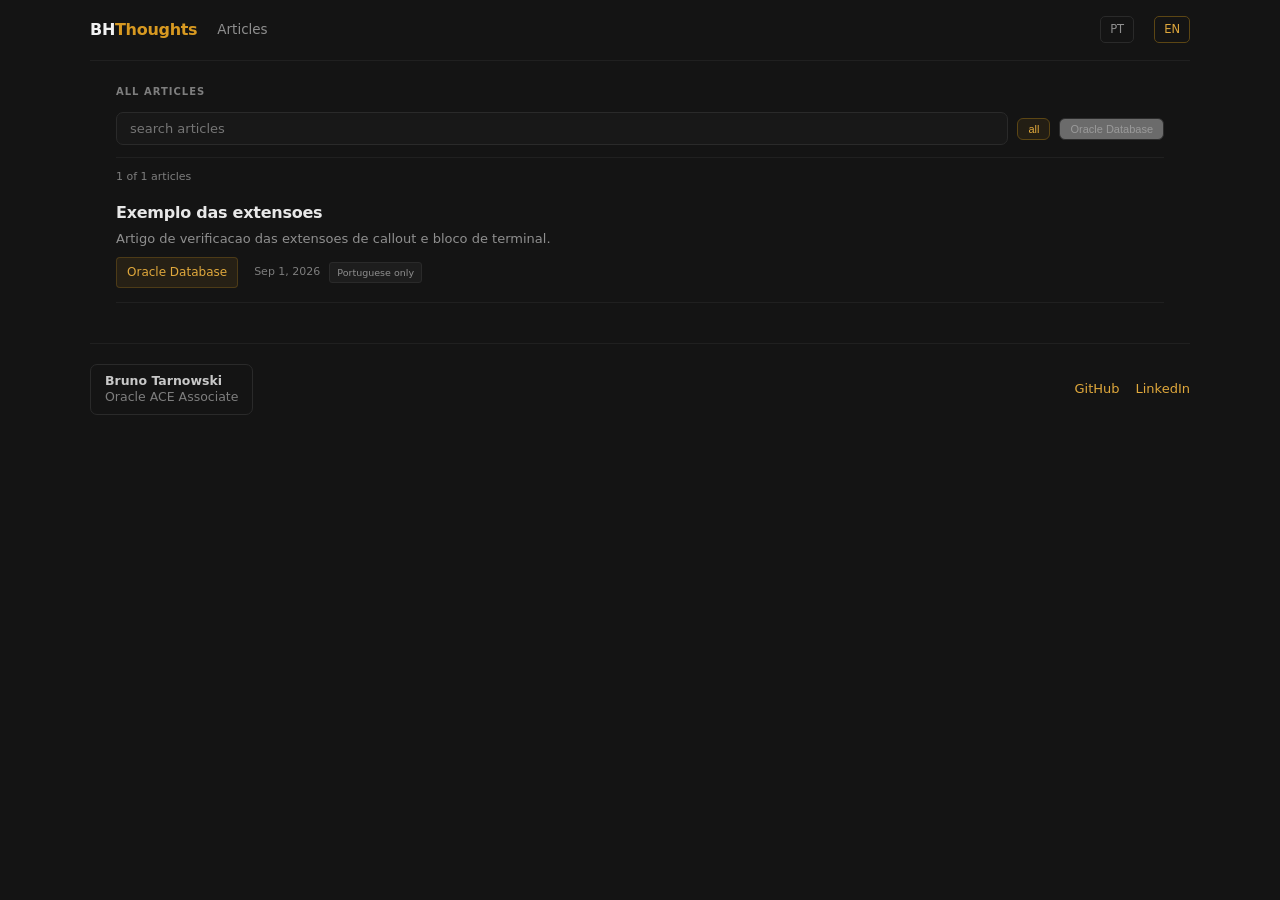
==== index.html @ 42ced1cb "Deploy de c721279" ====
<!DOCTYPE html><html lang="en"> <head><meta charset="utf-8"><meta name="viewport" content="width=device-width, initial-scale=1"><title>BHThoughts — Oracle DBA notes</title><meta name="description" content="Notes from an Oracle DBA on performance, backup, recovery, and whatever breaks at three in the morning."><link rel="canonical" href="https://bhthoughts.github.io/"><link rel="alternate" hreflang="pt-BR" href="https://bhthoughts.github.io/pt/"><link rel="alternate" hreflang="en" href="https://bhthoughts.github.io/"><link rel="alternate" hreflang="x-default" href="https://bhthoughts.github.io/"><meta property="og:type" content="website"><meta property="og:site_name" content="BHThoughts"><meta property="og:locale" content="en_US"><meta property="og:title" content="BHThoughts — Oracle DBA notes"><meta property="og:description" content="Notes from an Oracle DBA on performance, backup, recovery, and whatever breaks at three in the morning."><meta property="og:url" content="https://bhthoughts.github.io/"><meta property="og:image" content="https://bhthoughts.github.io/og/marca/en.png"><meta property="og:image:width" content="1200"><meta property="og:image:height" content="630"><meta property="og:image:alt" content="BHThoughts brand card with the tagline &#34;Notes from an Oracle DBA&#34;"><meta name="twitter:card" content="summary_large_image"><meta name="twitter:image:alt" content="BHThoughts brand card with the tagline &#34;Notes from an Oracle DBA&#34;"><link rel="alternate" type="application/rss+xml" title="BHThoughts" href="/rss.xml"><link rel="stylesheet" href="/_astro/_slug_.CPZChO0m.css">
<style>.destaque{border:1px solid #2e2e2e;border-radius:9px;padding:18px 20px;margin:24px 0 22px;background:linear-gradient(180deg,rgba(215,153,33,.06),transparent);display:block}.destaque .rotulo{font-size:9.5px;letter-spacing:.1em;text-transform:uppercase;color:var(--ambar-claro);font-weight:660;margin-bottom:8px}.destaque .titulo{font-size:24px;line-height:1.2;color:var(--texto-forte);font-weight:650;letter-spacing:-.6px;margin:0 0 8px}.destaque .lede{font-size:14.5px;line-height:1.6;color:#9a9a9a;margin-bottom:11px;max-width:70ch}.secao{font-size:10px;letter-spacing:.1em;text-transform:uppercase;color:var(--texto-apagado);font-weight:660;margin:22px 0 2px}.item{display:block;padding:14px 0;border-bottom:1px solid var(--borda-fraca)}.item:hover .item-titulo{color:var(--ambar-claro)}.item-titulo{font-size:16px;line-height:1.3;color:#e8e8e8;font-weight:620;letter-spacing:-.25px;margin:0 0 5px}.item-lede{font-size:13px;line-height:1.55;color:var(--texto-fraco);margin-bottom:8px;max-width:80ch}.item-meta{font-size:11px;color:var(--texto-apagado);display:flex;gap:9px;align-items:center;flex-wrap:wrap}.so-idioma{display:inline-block;font-size:9.5px;padding:1px 7px;border-radius:3px;background:#ffffff0a;color:var(--texto-fraco);border:1px solid #2a2a2a}.vazio{color:var(--texto-apagado);padding:24px 0}.busca{display:flex;gap:9px;align-items:center;flex-wrap:wrap;padding:9px 0 12px;border-bottom:1px solid var(--borda-fraca)}.busca input{flex:1;min-width:220px;border:1px solid var(--borda);border-radius:7px;padding:8px 13px;background:#181818;color:var(--texto);font:13px var(--fonte)}.busca input:focus-visible{outline:2px solid var(--ambar);outline-offset:2px}.chip{font-size:11px;padding:4px 10px;border-radius:6px;border:1px solid #2c2c2c;color:#9a9a9a}.chip-on{border-color:var(--ambar-borda);color:var(--ambar-claro);background:#d7992114}.contagem{font-size:11px;color:var(--texto-apagado);padding:9px 0 2px}.item[hidden],.destaque[hidden]{display:none}
</style></head> <body> <div id="progresso" aria-hidden="true"></div> <nav class="nav eixo"> <a class="marca" href="/">BH<span>Thoughts</span></a> <a href="/">Articles</a> <span class="espaco"></span> <a class="idioma" href="/pt/" aria-current="false">PT</a> <a class="idioma" href="/" aria-current="true">EN</a> </nav> <main class="eixo"> <h1 class="somente-leitor">BHThoughts — Oracle DBA notes</h1> <div class="secao">All articles</div> <div class="busca"> <input id="busca-campo" type="search" placeholder="search articles" autocomplete="off" aria-label="search articles"> <button type="button" class="chip chip-on" data-cat="" aria-pressed="true">all</button> <button type="button" class="chip" data-cat="oracle-database" aria-pressed="false">Oracle Database</button> </div> <div id="busca-contagem" class="contagem" data-total="1" data-modelo="{n} of 1 articles" data-repouso="1 of 1 articles" aria-live="polite">1 of 1 articles</div> <script src="/busca.js" defer></script> <a class="item" href="/pt/exemplo-das-extensoes/"> <h3 class="item-titulo">Exemplo das extensoes</h3> <div class="item-lede">Artigo de verificacao das extensoes de callout e bloco de terminal.</div> <div class="item-meta"> <span class="etiqueta" data-slug="oracle-database">Oracle Database</span> <span>Sep 1, 2026</span> <span class="so-idioma">Portuguese only</span> </div> </a></main> <footer class="rodape eixo"> <div class="ace"> <div class="quem"><b>Bruno Tarnowski</b>Oracle ACE Associate</div> </div> <span class="espaco"></span> <a href="https://github.com/bhthoughts">GitHub</a> <a href="https://www.linkedin.com/in/bhtarnowski/">LinkedIn</a> </footer> <script type="module">const o={"pt-BR":{copiado:"copiado",falhou:"falhou"},en:{copiado:"copied",falhou:"failed"}};function c(){const t=document.documentElement.lang;return o[t]??o.en}function d(t,e,n){if(t.dataset.feedback)return;const a=t.textContent??"";t.style.minWidth=`${t.offsetWidth}px`,t.dataset.feedback=n,t.textContent=e,setTimeout(()=>{t.textContent=a,t.style.minWidth="",delete t.dataset.feedback},1500)}document.addEventListener("click",t=>{const e=t.target?.closest(".bht-term-btn");if(!e)return;const n=e.dataset.commands??e.closest(".bht-term")?.querySelector(".bht-term-body")?.textContent??"";navigator.clipboard.writeText(n).then(()=>d(e,c().copiado,"ok"),()=>d(e,c().falhou,"err"))});</script> <script type="module">const n=document.getElementById("progresso");if(n){const e=()=>{const t=document.documentElement.scrollHeight-window.innerHeight;n.style.width=t>0?`${window.scrollY/t*100}%`:"0"};addEventListener("scroll",e,{passive:!0}),addEventListener("resize",e,{passive:!0}),e()}</script> </body> </html>
---- _astro/_slug_.CPZChO0m.css ----
:root{color-scheme:dark;--fundo: #141414;--superficie: #1c1c1c;--borda: #2a2a2a;--borda-fraca: #202020;--texto: #c2c2c2;--texto-forte: #f2f2f2;--texto-fraco: #8f8f8f;--texto-apagado: #7e7e7e;--ambar: #d79921;--ambar-claro: #e0a83c;--ambar-borda: #5c4614;--verde: #5fd75f;--erro: #e06c60;--eixo: 1100px;--respiro: 26px;--fonte: -apple-system, "Segoe UI", Inter, system-ui, sans-serif;--mono: ui-monospace, Consolas, "Cascadia Mono", monospace;--bht-fundo: var(--fundo);--bht-ambar: var(--ambar);--bht-verde: var(--verde);--bht-erro: var(--erro)}*,*:before,*:after{box-sizing:border-box}.somente-leitor{position:absolute;width:1px;height:1px;padding:0;margin:-1px;overflow:hidden;clip:rect(0,0,0,0);white-space:nowrap;border:0}body{margin:0;background:var(--fundo);color:var(--texto);font:17px/1.85 var(--fonte);-webkit-font-smoothing:antialiased}.eixo{max-width:var(--eixo);margin:0 auto;padding-left:var(--respiro);padding-right:var(--respiro)}a{color:var(--ambar-claro);text-decoration:none}a:hover{text-decoration:underline;text-underline-offset:3px}h1,h2,h3{color:var(--texto-forte);line-height:1.2;letter-spacing:-.5px}h1{font-size:38px;max-width:22ch;margin:0 0 14px;font-weight:660;letter-spacing:-1.1px}h2{font-size:25px;margin:42px 0 15px;font-weight:630}h3{font-size:19px;margin:30px 0 12px;font-weight:620}p{margin:0 0 20px}#progresso{position:fixed;top:0;left:0;height:2px;width:0;background:var(--ambar);z-index:50}.nav{display:flex;align-items:center;gap:20px;padding:15px 0;border-bottom:1px solid var(--borda-fraca);font-size:13.5px;color:var(--texto-fraco)}.nav a{color:var(--texto-fraco)}.nav .marca{font-weight:700;font-size:16px;color:var(--texto-forte);letter-spacing:-.3px}.nav .marca span{color:var(--ambar)}.nav .espaco{flex:1}.nav .idioma{border:1px solid var(--borda);border-radius:5px;padding:2px 9px;font-size:11.5px}.nav .idioma[aria-current=true]{color:var(--ambar-claro);border-color:var(--ambar-borda)}.rodape{display:flex;align-items:center;gap:16px;flex-wrap:wrap;padding:20px 0 24px;margin-top:40px;border-top:1px solid var(--borda-fraca);font-size:13px;color:var(--texto-apagado)}.rodape .espaco{flex:1}.ace{display:flex;align-items:center;gap:10px;border:1px solid var(--borda);border-radius:7px;padding:8px 14px}.ace img{width:34px;height:34px}.ace .quem{font-size:12.5px;line-height:1.35}.ace .quem b{color:#c8c8c8;display:block}@media(max-width:620px){body{font-size:16px}h1{font-size:28px}.nav{gap:12px;flex-wrap:wrap;font-size:12.5px}}.bht-term{margin:0 0 24px;border:1px solid #2a2a2a;border-radius:7px;overflow:hidden}.bht-term-bar{display:flex;justify-content:space-between;align-items:center;gap:12px;padding:7px 14px;background:#1c1c1c;border-bottom:1px solid #2a2a2a;font:12px ui-monospace,Consolas,monospace;color:#8a8a8a}.bht-term-btns{display:flex;gap:6px}.bht-term-btn{border:1px solid #2e2e2e;border-radius:4px;padding:2px 10px;font:11px ui-monospace,Consolas,monospace;color:#b0b0b0;background:none;cursor:pointer}.bht-term-btn[data-commands]{border-color:#5c4614;color:#e0a83c}.bht-term-btn[data-feedback=ok]{border-color:var(--bht-verde);color:var(--bht-verde)}.bht-term-btn[data-feedback=err]{border-color:var(--bht-erro);color:var(--bht-erro)}.bht-term-body{margin:0;padding:13px 15px;background:#0a0a0a;font:14px/1.72 ui-monospace,Consolas,monospace;overflow-x:auto}.bht-in{color:#fff}.bht-out{color:#8f8f8f}.bht-err{color:var(--bht-erro)}.bht-prompt{color:#8a8a8a}.bht-callout{border-radius:7px;padding:14px 17px;margin:0 0 22px;line-height:1.7}.bht-callout>:last-child{margin-bottom:0}.bht-callout-label{display:block;margin-bottom:4px;font-size:14px;letter-spacing:.02em}.bht-callout-warning{border:1px solid var(--bht-ambar);background:#d799211a}.bht-callout-warning .bht-callout-label{color:#f0b13f}.bht-callout-tip{border-left:3px solid var(--bht-verde);background:#5fd75f0f;border-radius:0 6px 6px 0}.bht-callout-tip .bht-callout-label{color:var(--bht-verde)}.bht-callout-note{border-left:3px solid #4a4a4a;background:#ffffff08;border-radius:0 6px 6px 0}.bht-callout-note .bht-callout-label{color:#9a9a9a}.artigo{padding:34px 0 36px}.artigo .lede{font-size:18px;line-height:1.55;color:#9c9c9c;margin:0 0 18px;max-width:70ch}.artigo .meta{display:flex;gap:14px;align-items:center;flex-wrap:wrap;font-size:13px;color:var(--texto-apagado);padding-bottom:16px;border-bottom:1px solid var(--borda-fraca);margin-bottom:20px}.artigo .etiquetas{margin-bottom:28px}.etiqueta{display:inline-block;font-size:12px;padding:3px 10px;border-radius:4px;margin-right:7px;background:#d7992117;color:var(--ambar-claro);border:1px solid rgba(215,153,33,.22)}.artigo table{width:100%;border-collapse:collapse;font-size:15.5px}.artigo .tabela{overflow-x:auto;margin:0 0 24px}.artigo th{text-align:left;padding:10px 14px;border-bottom:1px solid #333;color:#a8a8a8;font-size:14px;font-weight:620}.artigo td{padding:10px 14px;border-bottom:1px solid var(--borda-fraca)}.artigo code{font-family:var(--mono);font-size:15px;background:#1e1e1e;padding:2px 6px;border-radius:3px;color:#d8c49a}.fim{border-top:1px solid var(--borda-fraca);margin-top:38px;padding-top:24px}.relacionados{display:grid;grid-template-columns:1fr 1fr;gap:15px}.relacionado{border:1px solid #262626;border-radius:8px;padding:15px 17px}.relacionado .rotulo{font-size:11px;color:var(--ambar-claro);letter-spacing:.05em;text-transform:uppercase;margin-bottom:6px}.relacionado .titulo{font-size:15.5px;color:#dcdcdc;line-height:1.4;font-weight:600}.relacionado .info{font-size:12.5px;color:var(--texto-apagado);margin-top:6px}@media(max-width:700px){.relacionados{grid-template-columns:1fr}}
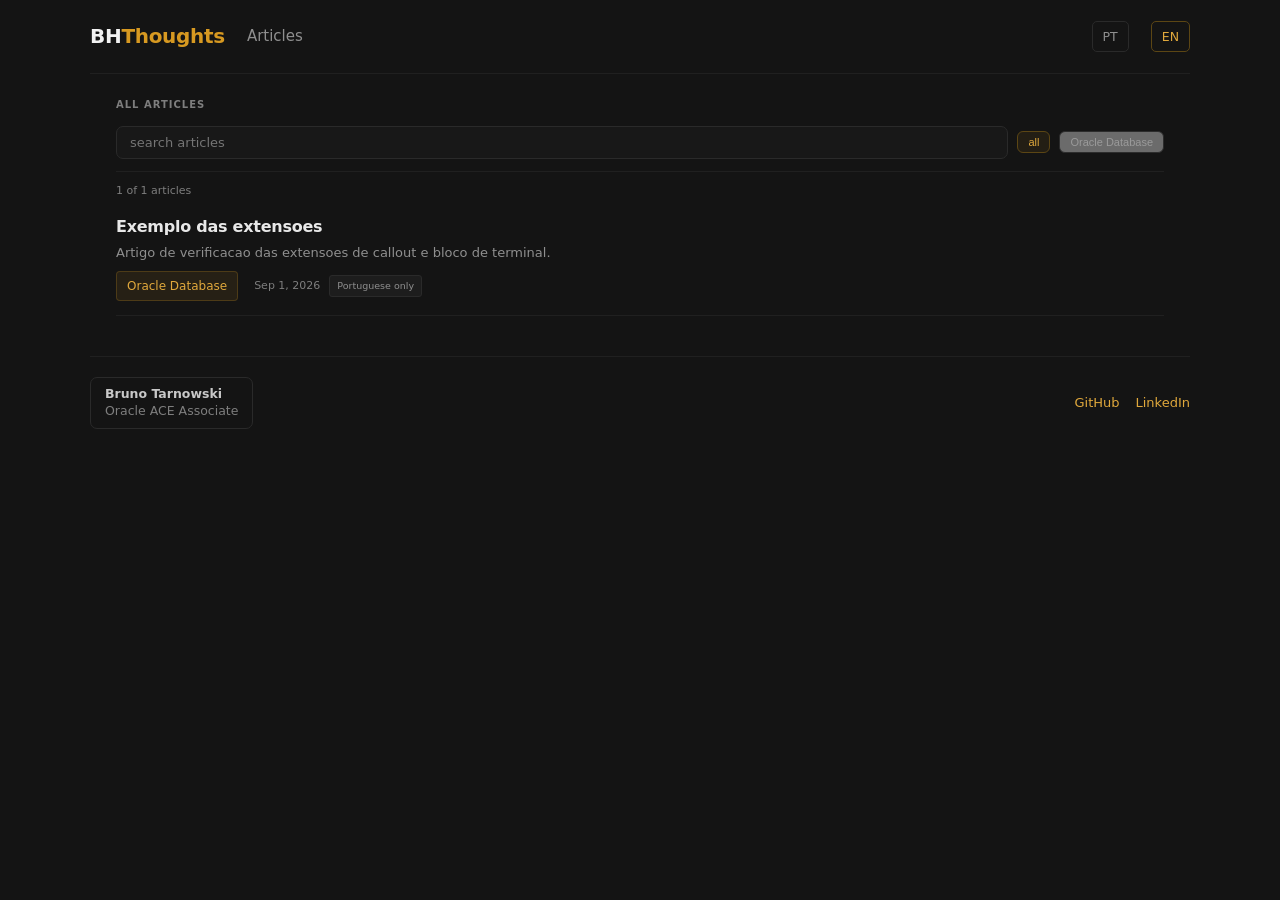
==== commit 5a7c2cf5: "Deploy de 422b8be" ====
--- a/index.html
+++ b/index.html
@@ -1,3 +1,4 @@
-<!DOCTYPE html><html lang="en"> <head><meta charset="utf-8"><meta name="viewport" content="width=device-width, initial-scale=1"><title>BHThoughts — Oracle DBA notes</title><meta name="description" content="Notes from an Oracle DBA on performance, backup, recovery, and whatever breaks at three in the morning."><link rel="canonical" href="https://bhthoughts.github.io/"><link rel="alternate" hreflang="pt-BR" href="https://bhthoughts.github.io/pt/"><link rel="alternate" hreflang="en" href="https://bhthoughts.github.io/"><link rel="alternate" hreflang="x-default" href="https://bhthoughts.github.io/"><meta property="og:type" content="website"><meta property="og:site_name" content="BHThoughts"><meta property="og:locale" content="en_US"><meta property="og:title" content="BHThoughts — Oracle DBA notes"><meta property="og:description" content="Notes from an Oracle DBA on performance, backup, recovery, and whatever breaks at three in the morning."><meta property="og:url" content="https://bhthoughts.github.io/"><meta property="og:image" content="https://bhthoughts.github.io/og/marca/en.png"><meta property="og:image:width" content="1200"><meta property="og:image:height" content="630"><meta property="og:image:alt" content="BHThoughts brand card with the tagline &#34;Notes from an Oracle DBA&#34;"><meta name="twitter:card" content="summary_large_image"><meta name="twitter:image:alt" content="BHThoughts brand card with the tagline &#34;Notes from an Oracle DBA&#34;"><link rel="alternate" type="application/rss+xml" title="BHThoughts" href="/rss.xml"><link rel="stylesheet" href="/_astro/_slug_.CPZChO0m.css">
-<style>.destaque{border:1px solid #2e2e2e;border-radius:9px;padding:18px 20px;margin:24px 0 22px;background:linear-gradient(180deg,rgba(215,153,33,.06),transparent);display:block}.destaque .rotulo{font-size:9.5px;letter-spacing:.1em;text-transform:uppercase;color:var(--ambar-claro);font-weight:660;margin-bottom:8px}.destaque .titulo{font-size:24px;line-height:1.2;color:var(--texto-forte);font-weight:650;letter-spacing:-.6px;margin:0 0 8px}.destaque .lede{font-size:14.5px;line-height:1.6;color:#9a9a9a;margin-bottom:11px;max-width:70ch}.secao{font-size:10px;letter-spacing:.1em;text-transform:uppercase;color:var(--texto-apagado);font-weight:660;margin:22px 0 2px}.item{display:block;padding:14px 0;border-bottom:1px solid var(--borda-fraca)}.item:hover .item-titulo{color:var(--ambar-claro)}.item-titulo{font-size:16px;line-height:1.3;color:#e8e8e8;font-weight:620;letter-spacing:-.25px;margin:0 0 5px}.item-lede{font-size:13px;line-height:1.55;color:var(--texto-fraco);margin-bottom:8px;max-width:80ch}.item-meta{font-size:11px;color:var(--texto-apagado);display:flex;gap:9px;align-items:center;flex-wrap:wrap}.so-idioma{display:inline-block;font-size:9.5px;padding:1px 7px;border-radius:3px;background:#ffffff0a;color:var(--texto-fraco);border:1px solid #2a2a2a}.vazio{color:var(--texto-apagado);padding:24px 0}.busca{display:flex;gap:9px;align-items:center;flex-wrap:wrap;padding:9px 0 12px;border-bottom:1px solid var(--borda-fraca)}.busca input{flex:1;min-width:220px;border:1px solid var(--borda);border-radius:7px;padding:8px 13px;background:#181818;color:var(--texto);font:13px var(--fonte)}.busca input:focus-visible{outline:2px solid var(--ambar);outline-offset:2px}.chip{font-size:11px;padding:4px 10px;border-radius:6px;border:1px solid #2c2c2c;color:#9a9a9a}.chip-on{border-color:var(--ambar-borda);color:var(--ambar-claro);background:#d7992114}.contagem{font-size:11px;color:var(--texto-apagado);padding:9px 0 2px}.item[hidden],.destaque[hidden]{display:none}
-</style></head> <body> <div id="progresso" aria-hidden="true"></div> <nav class="nav eixo"> <a class="marca" href="/">BH<span>Thoughts</span></a> <a href="/">Articles</a> <span class="espaco"></span> <a class="idioma" href="/pt/" aria-current="false">PT</a> <a class="idioma" href="/" aria-current="true">EN</a> </nav> <main class="eixo"> <h1 class="somente-leitor">BHThoughts — Oracle DBA notes</h1> <div class="secao">All articles</div> <div class="busca"> <input id="busca-campo" type="search" placeholder="search articles" autocomplete="off" aria-label="search articles"> <button type="button" class="chip chip-on" data-cat="" aria-pressed="true">all</button> <button type="button" class="chip" data-cat="oracle-database" aria-pressed="false">Oracle Database</button> </div> <div id="busca-contagem" class="contagem" data-total="1" data-modelo="{n} of 1 articles" data-repouso="1 of 1 articles" aria-live="polite">1 of 1 articles</div> <script src="/busca.js" defer></script> <a class="item" href="/pt/exemplo-das-extensoes/"> <h3 class="item-titulo">Exemplo das extensoes</h3> <div class="item-lede">Artigo de verificacao das extensoes de callout e bloco de terminal.</div> <div class="item-meta"> <span class="etiqueta" data-slug="oracle-database">Oracle Database</span> <span>Sep 1, 2026</span> <span class="so-idioma">Portuguese only</span> </div> </a></main> <footer class="rodape eixo"> <div class="ace"> <div class="quem"><b>Bruno Tarnowski</b>Oracle ACE Associate</div> </div> <span class="espaco"></span> <a href="https://github.com/bhthoughts">GitHub</a> <a href="https://www.linkedin.com/in/bhtarnowski/">LinkedIn</a> </footer> <script type="module">const o={"pt-BR":{copiado:"copiado",falhou:"falhou"},en:{copiado:"copied",falhou:"failed"}};function c(){const t=document.documentElement.lang;return o[t]??o.en}function d(t,e,n){if(t.dataset.feedback)return;const a=t.textContent??"";t.style.minWidth=`${t.offsetWidth}px`,t.dataset.feedback=n,t.textContent=e,setTimeout(()=>{t.textContent=a,t.style.minWidth="",delete t.dataset.feedback},1500)}document.addEventListener("click",t=>{const e=t.target?.closest(".bht-term-btn");if(!e)return;const n=e.dataset.commands??e.closest(".bht-term")?.querySelector(".bht-term-body")?.textContent??"";navigator.clipboard.writeText(n).then(()=>d(e,c().copiado,"ok"),()=>d(e,c().falhou,"err"))});</script> <script type="module">const n=document.getElementById("progresso");if(n){const e=()=>{const t=document.documentElement.scrollHeight-window.innerHeight;n.style.width=t>0?`${window.scrollY/t*100}%`:"0"};addEventListener("scroll",e,{passive:!0}),addEventListener("resize",e,{passive:!0}),e()}</script> </body> </html>+<!DOCTYPE html><html lang="en"> <head><meta charset="utf-8"><meta name="viewport" content="width=device-width, initial-scale=1"><title>BHThoughts — Oracle DBA notes</title><meta name="description" content="Notes from an Oracle DBA on performance, backup, recovery, and whatever breaks at three in the morning."><link rel="canonical" href="https://bhthoughts.github.io/"><link rel="alternate" hreflang="pt-BR" href="https://bhthoughts.github.io/pt/"><link rel="alternate" hreflang="en" href="https://bhthoughts.github.io/"><link rel="alternate" hreflang="x-default" href="https://bhthoughts.github.io/"><meta property="og:type" content="website"><meta property="og:site_name" content="BHThoughts"><meta property="og:locale" content="en_US"><meta property="og:title" content="BHThoughts — Oracle DBA notes"><meta property="og:description" content="Notes from an Oracle DBA on performance, backup, recovery, and whatever breaks at three in the morning."><meta property="og:url" content="https://bhthoughts.github.io/"><meta property="og:image" content="https://bhthoughts.github.io/og/marca/en.png"><meta property="og:image:width" content="1200"><meta property="og:image:height" content="630"><meta property="og:image:alt" content="BHThoughts brand card with the tagline &#34;Notes from an Oracle DBA&#34;"><meta name="twitter:card" content="summary_large_image"><meta name="twitter:image:alt" content="BHThoughts brand card with the tagline &#34;Notes from an Oracle DBA&#34;"><link rel="alternate" type="application/rss+xml" title="BHThoughts" href="/rss.xml"><style>:root{color-scheme:dark;--fundo: #141414;--superficie: #1c1c1c;--borda: #2a2a2a;--borda-fraca: #202020;--texto: #c2c2c2;--texto-forte: #f2f2f2;--texto-fraco: #8f8f8f;--texto-apagado: #7e7e7e;--ambar: #d79921;--ambar-claro: #e0a83c;--ambar-borda: #5c4614;--verde: #5fd75f;--erro: #e06c60;--eixo: 1100px;--respiro: 26px;--fonte: -apple-system, "Segoe UI", Inter, system-ui, sans-serif;--mono: ui-monospace, Consolas, "Cascadia Mono", monospace;--bht-fundo: var(--fundo);--bht-ambar: var(--ambar);--bht-verde: var(--verde);--bht-erro: var(--erro)}*,*:before,*:after{box-sizing:border-box}.somente-leitor{position:absolute;width:1px;height:1px;padding:0;margin:-1px;overflow:hidden;clip:rect(0,0,0,0);white-space:nowrap;border:0}body{margin:0;background:var(--fundo);color:var(--texto);font:17px/1.85 var(--fonte);-webkit-font-smoothing:antialiased}.eixo{max-width:var(--eixo);margin:0 auto;padding-left:var(--respiro);padding-right:var(--respiro)}a{color:var(--ambar-claro);text-decoration:none}a:hover{text-decoration:underline;text-underline-offset:3px}h1,h2,h3{color:var(--texto-forte);line-height:1.2;letter-spacing:-.5px}h1{font-size:38px;max-width:22ch;margin:0 0 14px;font-weight:660;letter-spacing:-1.1px}h2{font-size:25px;margin:42px 0 15px;font-weight:630}h3{font-size:19px;margin:30px 0 12px;font-weight:620}p{margin:0 0 20px}#progresso{position:fixed;top:0;left:0;height:2px;width:0;background:var(--ambar);z-index:50}.nav{display:flex;align-items:center;gap:22px;padding:18px 0;border-bottom:1px solid var(--borda-fraca);font-size:15px;color:var(--texto-fraco)}.nav a{color:var(--texto-fraco)}.nav .marca{font-weight:700;font-size:20px;color:var(--texto-forte);letter-spacing:-.3px}.nav .marca span{color:var(--ambar)}.nav .espaco{flex:1}.nav .idioma{border:1px solid var(--borda);border-radius:5px;padding:3px 10px;font-size:12.5px}.nav .idioma[aria-current=true]{color:var(--ambar-claro);border-color:var(--ambar-borda)}.rodape{display:flex;align-items:center;gap:16px;flex-wrap:wrap;padding:20px 0 24px;margin-top:40px;border-top:1px solid var(--borda-fraca);font-size:13px;color:var(--texto-apagado)}.rodape .espaco{flex:1}.ace{display:flex;align-items:center;gap:10px;border:1px solid var(--borda);border-radius:7px;padding:8px 14px}.ace img{width:34px;height:34px}.ace .quem{font-size:12.5px;line-height:1.35}.ace .quem b{color:#c8c8c8;display:block}@media(max-width:620px){body{font-size:16px}h1{font-size:28px}.nav{gap:12px;flex-wrap:wrap;font-size:12.5px}}.bht-term{margin:0 0 24px;border:1px solid #2a2a2a;border-radius:7px;overflow:hidden}.bht-term-bar{display:flex;justify-content:space-between;align-items:center;gap:12px;padding:7px 14px;background:#1c1c1c;border-bottom:1px solid #2a2a2a;font:12px ui-monospace,Consolas,monospace;color:#8a8a8a}.bht-term-btns{display:flex;gap:6px}.bht-term-btn{border:1px solid #2e2e2e;border-radius:4px;padding:2px 10px;font:11px ui-monospace,Consolas,monospace;color:#b0b0b0;background:none;cursor:pointer}.bht-term-btn[data-commands]{border-color:#5c4614;color:#e0a83c}.bht-term-btn[data-feedback=ok]{border-color:var(--bht-verde);color:var(--bht-verde)}.bht-term-btn[data-feedback=err]{border-color:var(--bht-erro);color:var(--bht-erro)}.bht-term-body{margin:0;padding:13px 15px;background:#0a0a0a;font:14px/1.72 ui-monospace,Consolas,monospace;overflow-x:auto}.bht-in{color:#fff}.bht-out{color:#8f8f8f}.bht-err{color:var(--bht-erro)}.bht-prompt{color:#8a8a8a}.bht-callout{border-radius:7px;padding:14px 17px;margin:0 0 22px;line-height:1.7}.bht-callout>:last-child{margin-bottom:0}.bht-callout-label{display:block;margin-bottom:4px;font-size:14px;letter-spacing:.02em}.bht-callout-warning{border:1px solid var(--bht-ambar);background:#d799211a}.bht-callout-warning .bht-callout-label{color:#f0b13f}.bht-callout-tip{border-left:3px solid var(--bht-verde);background:#5fd75f0f;border-radius:0 6px 6px 0}.bht-callout-tip .bht-callout-label{color:var(--bht-verde)}.bht-callout-note{border-left:3px solid #4a4a4a;background:#ffffff08;border-radius:0 6px 6px 0}.bht-callout-note .bht-callout-label{color:#9a9a9a}
+.destaque{border:1px solid #2e2e2e;border-radius:9px;padding:18px 20px;margin:24px 0 22px;background:linear-gradient(180deg,rgba(215,153,33,.06),transparent);display:block}.destaque .rotulo{font-size:9.5px;letter-spacing:.1em;text-transform:uppercase;color:var(--ambar-claro);font-weight:660;margin-bottom:8px}.destaque .titulo{font-size:24px;line-height:1.2;color:var(--texto-forte);font-weight:650;letter-spacing:-.6px;margin:0 0 8px}.destaque .lede{font-size:14.5px;line-height:1.6;color:#9a9a9a;margin-bottom:11px;max-width:70ch}.secao{font-size:10px;letter-spacing:.1em;text-transform:uppercase;color:var(--texto-apagado);font-weight:660;margin:22px 0 2px}.item{display:block;padding:14px 0;border-bottom:1px solid var(--borda-fraca)}.item:hover .item-titulo{color:var(--ambar-claro)}.item-titulo{font-size:16px;line-height:1.3;color:#e8e8e8;font-weight:620;letter-spacing:-.25px;margin:0 0 5px}.item-lede{font-size:13px;line-height:1.55;color:var(--texto-fraco);margin-bottom:8px;max-width:80ch}.item-meta{font-size:11px;color:var(--texto-apagado);display:flex;gap:9px;align-items:center;flex-wrap:wrap}.so-idioma{display:inline-block;font-size:9.5px;padding:1px 7px;border-radius:3px;background:#ffffff0a;color:var(--texto-fraco);border:1px solid #2a2a2a}.vazio{color:var(--texto-apagado);padding:24px 0}.busca{display:flex;gap:9px;align-items:center;flex-wrap:wrap;padding:9px 0 12px;border-bottom:1px solid var(--borda-fraca)}.busca input{flex:1;min-width:220px;border:1px solid var(--borda);border-radius:7px;padding:8px 13px;background:#181818;color:var(--texto);font:13px var(--fonte)}.busca input:focus-visible{outline:2px solid var(--ambar);outline-offset:2px}.chip{font-size:11px;padding:4px 10px;border-radius:6px;border:1px solid #2c2c2c;color:#9a9a9a}.chip-on{border-color:var(--ambar-borda);color:var(--ambar-claro);background:#d7992114}.contagem{font-size:11px;color:var(--texto-apagado);padding:9px 0 2px}.item[hidden],.destaque[hidden]{display:none}
+.artigo{padding:34px 0 36px}.artigo .lede{font-size:18px;line-height:1.55;color:#9c9c9c;margin:0 0 18px;max-width:70ch}.artigo .meta{display:flex;gap:14px;align-items:center;flex-wrap:wrap;font-size:13px;color:var(--texto-apagado);padding-bottom:16px;border-bottom:1px solid var(--borda-fraca);margin-bottom:20px}.artigo .etiquetas{margin-bottom:28px}.etiqueta{display:inline-block;font-size:12px;padding:3px 10px;border-radius:4px;margin-right:7px;background:#d7992117;color:var(--ambar-claro);border:1px solid rgba(215,153,33,.22)}.artigo table{width:100%;border-collapse:collapse;font-size:15.5px}.artigo .tabela{overflow-x:auto;margin:0 0 24px}.artigo th{text-align:left;padding:10px 14px;border-bottom:1px solid #333;color:#a8a8a8;font-size:14px;font-weight:620}.artigo td{padding:10px 14px;border-bottom:1px solid var(--borda-fraca)}.artigo code{font-family:var(--mono);font-size:15px;background:#1e1e1e;padding:2px 6px;border-radius:3px;color:#d8c49a}.artigo :is(p,li,td,th,h2,h3) a{text-decoration:underline;text-underline-offset:3px}.fim{border-top:1px solid var(--borda-fraca);margin-top:38px;padding-top:24px}.relacionados{display:grid;grid-template-columns:1fr 1fr;gap:15px}.relacionado{border:1px solid #262626;border-radius:8px;padding:15px 17px}.relacionado .rotulo{font-size:11px;color:var(--ambar-claro);letter-spacing:.05em;text-transform:uppercase;margin-bottom:6px}.relacionado .titulo{font-size:15.5px;color:#dcdcdc;line-height:1.4;font-weight:600}.relacionado .info{font-size:12.5px;color:var(--texto-apagado);margin-top:6px}@media(max-width:700px){.relacionados{grid-template-columns:1fr}}
+</style></head> <body> <div id="progresso" aria-hidden="true"></div> <nav class="nav eixo"> <a class="marca" href="/">BH<span>Thoughts</span></a> <a href="/">Articles</a>  <span class="espaco"></span> <a class="idioma" href="/pt/" aria-current="false">PT</a> <a class="idioma" href="/" aria-current="true">EN</a> </nav> <main class="eixo"> <h1 class="somente-leitor">BHThoughts — Oracle DBA notes</h1> <div class="secao">All articles</div> <div class="busca"> <input id="busca-campo" type="search" placeholder="search articles" autocomplete="off" aria-label="search articles"> <button type="button" class="chip chip-on" data-cat="" aria-pressed="true">all</button> <button type="button" class="chip" data-cat="oracle-database" aria-pressed="false">Oracle Database</button> </div> <div id="busca-contagem" class="contagem" data-total="1" data-modelo="{n} of 1 articles" data-repouso="1 of 1 articles" aria-live="polite">1 of 1 articles</div> <script src="/busca.js" defer></script> <a class="item" href="/pt/exemplo-das-extensoes/"> <h3 class="item-titulo">Exemplo das extensoes</h3> <div class="item-lede">Artigo de verificacao das extensoes de callout e bloco de terminal.</div> <div class="item-meta"> <span class="etiqueta" data-slug="oracle-database">Oracle Database</span> <span>Sep 1, 2026</span> <span class="so-idioma">Portuguese only</span> </div> </a></main> <footer class="rodape eixo"> <div class="ace"> <div class="quem"><b>Bruno Tarnowski</b>Oracle ACE Associate</div> </div> <span class="espaco"></span> <a href="https://github.com/bhthoughts">GitHub</a> <a href="https://www.linkedin.com/in/bhtarnowski/">LinkedIn</a> </footer> <script type="module">const o={"pt-BR":{copiado:"copiado",falhou:"falhou"},en:{copiado:"copied",falhou:"failed"}};function c(){const t=document.documentElement.lang;return o[t]??o.en}function d(t,e,n){if(t.dataset.feedback)return;const a=t.textContent??"";t.style.minWidth=`${t.offsetWidth}px`,t.dataset.feedback=n,t.textContent=e,setTimeout(()=>{t.textContent=a,t.style.minWidth="",delete t.dataset.feedback},1500)}document.addEventListener("click",t=>{const e=t.target?.closest(".bht-term-btn");if(!e)return;const n=e.dataset.commands??e.closest(".bht-term")?.querySelector(".bht-term-body")?.textContent??"";navigator.clipboard.writeText(n).then(()=>d(e,c().copiado,"ok"),()=>d(e,c().falhou,"err"))});</script> <script type="module">const n=document.getElementById("progresso");if(n){const e=()=>{const t=document.documentElement.scrollHeight-window.innerHeight;n.style.width=t>0?`${window.scrollY/t*100}%`:"0"};addEventListener("scroll",e,{passive:!0}),addEventListener("resize",e,{passive:!0}),e()}</script> </body> </html>
